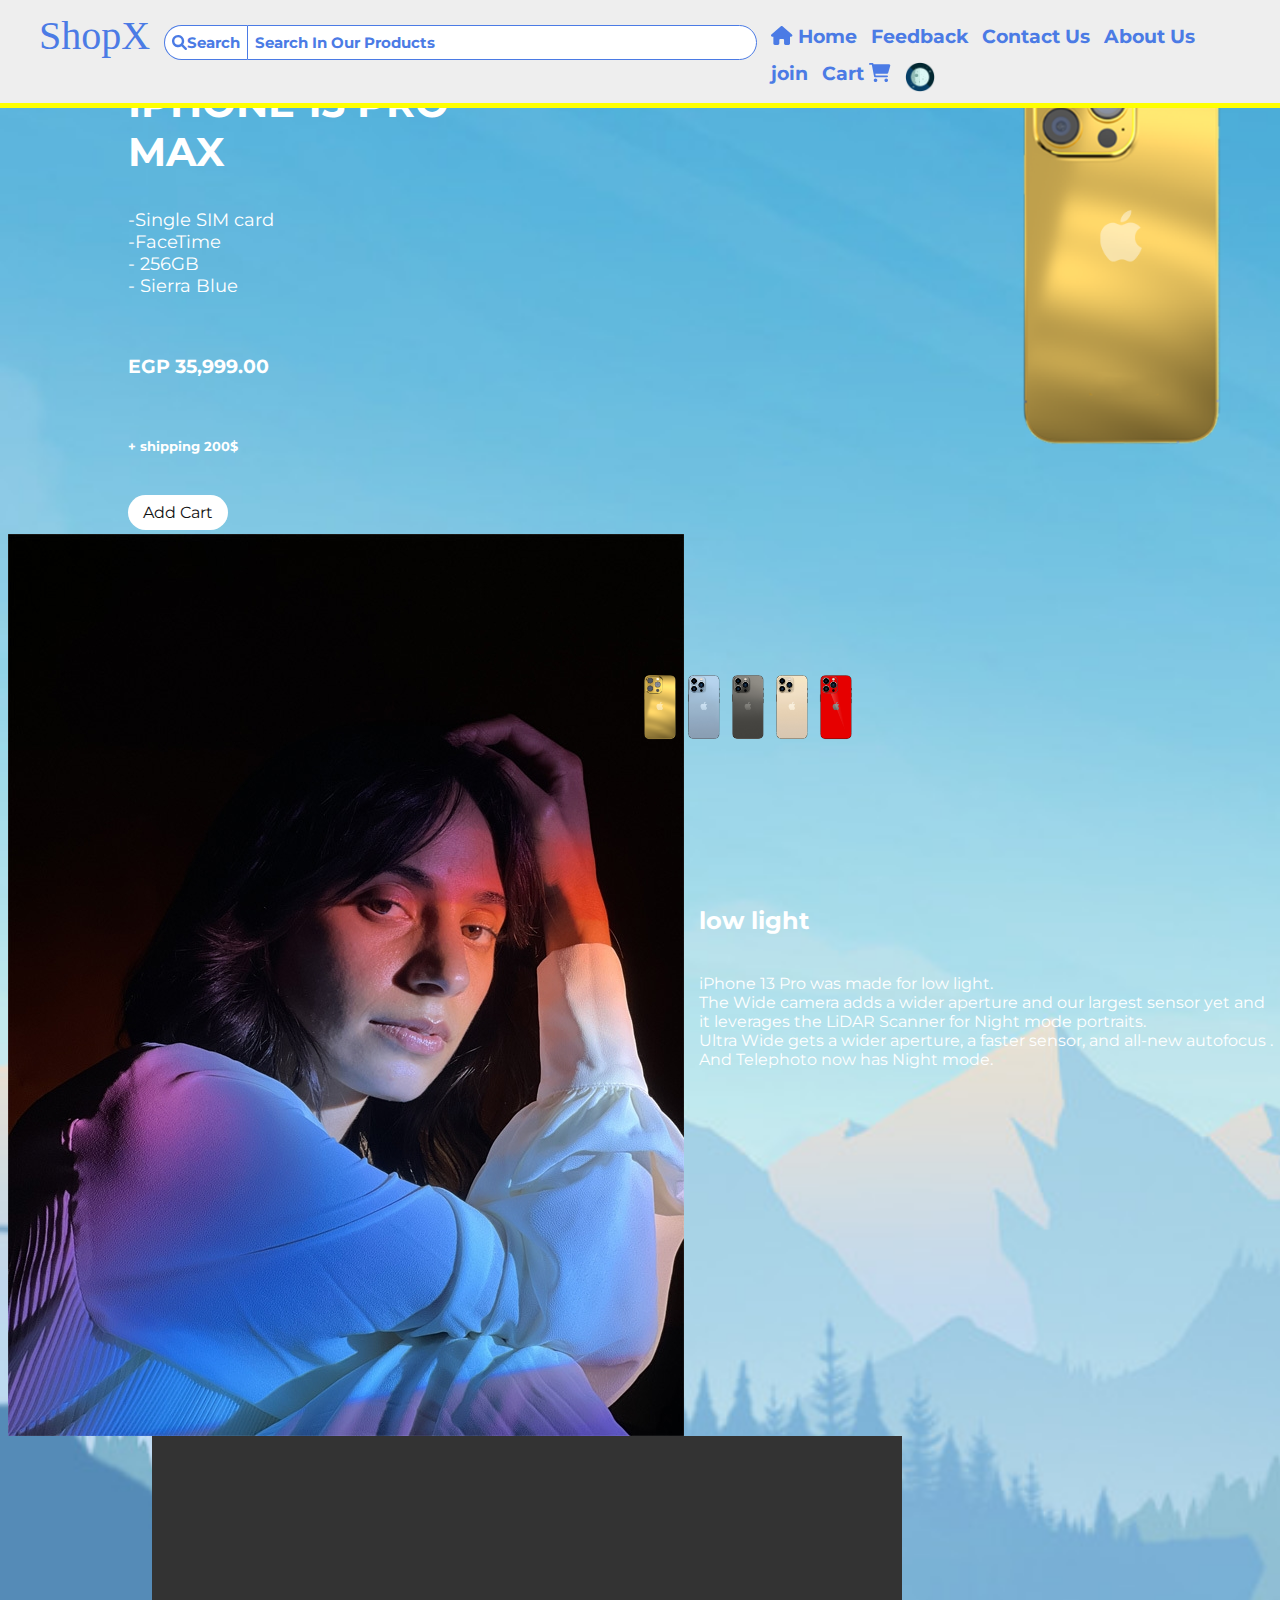
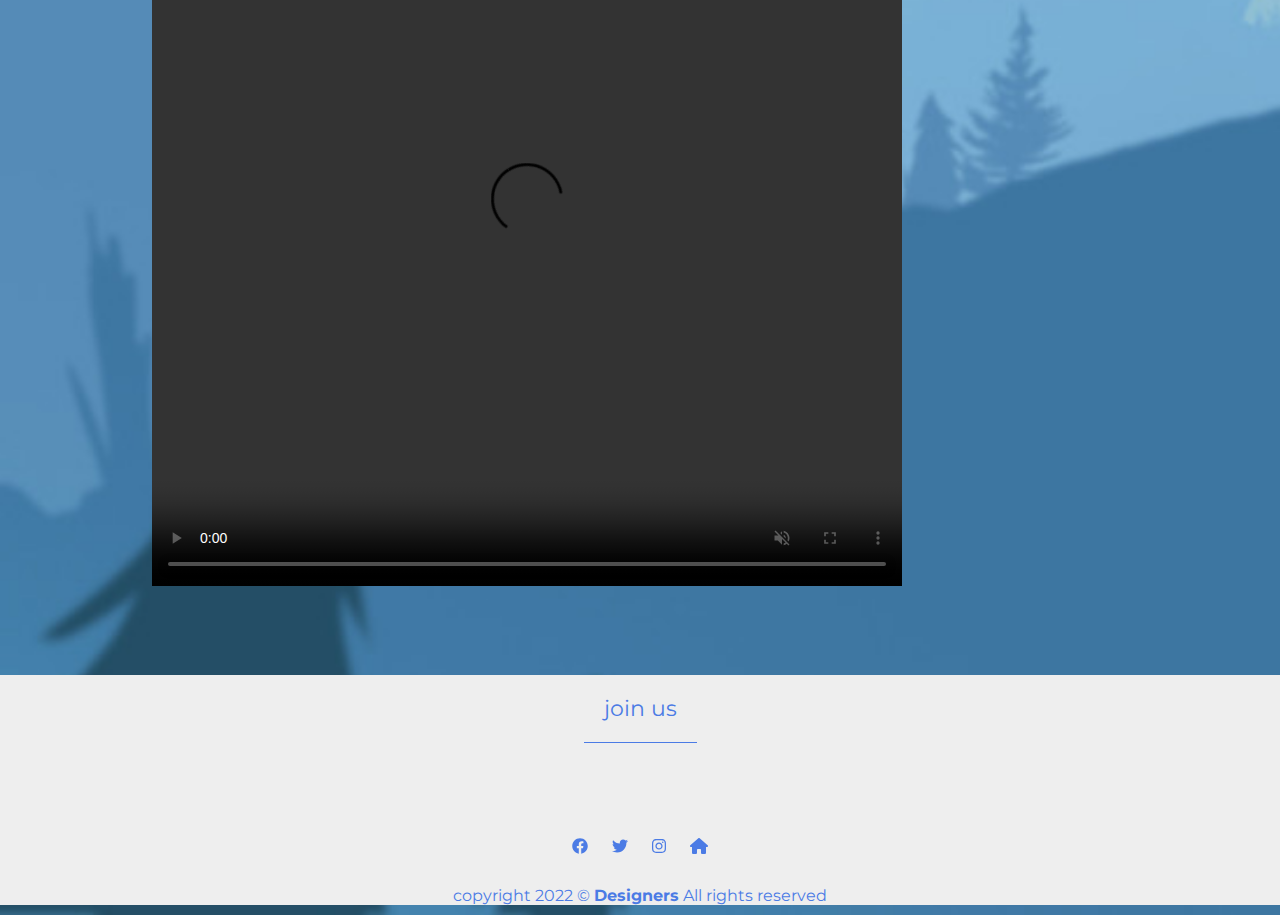
==== 10.product.html @ 402742f2 "Add files via upload" ====
<!DOCTYPE html>
<html lang="en">

<head>
    <meta charset="UTF-8">
    <link rel="stylesheet" href="css/10.product.css">
    <link rel="stylesheet" href="css/1.Main_Theme.css">
    <link rel="stylesheet" href="css/all.css">

</head>

<body>
    <header>
        <div class="container">
            <a href="index.html">
                <div class="brand">
                    <!-- <h1>shopex</h1> -->
                </div>
            </a>
            <nav>
                <ul>
                    <li>
                        <div class="logo">
                            <a href="">
                                <h3>ShopX</h3>
                            </a>
                        </div>
                    </li>
                    <li>
                        <form class="search-box">
                            <input type="search" class="search" placeholder="Search In Our Products" />

                            <button class="search-button">
                                <i class="fa-solid fa-magnifying-glass"></i>Search
                            </button>
                        </form>
                    </li>
                    <li class="home">
                        <a href="index.html"> <i class="fa-solid fa-house"></i> Home </a>
                    </li>
                    <li><a href="5.Feedback.htm" class="log_in">Feedback </a></li>
                    <li><a href="8.contact-us.html" class="C_us"> Contact Us </a></li>
                    <li><a href="3.About Us.html" class="A_us"> About Us </a></li>
                    <li><a class="click">join </a>
                        <div class="list">
                            <a class="log" href="2.Log_Page.html">log In</a>
                            <a class="log" href="4.Registration.html">register</a>
                        </div>
                    </li>
                    <li>
                        <a href="#">Cart <i class="fa-solid fa-cart-shopping"></i> </a>
                    </li>
                    <li>
                        <img src="images/dark theme icon/download-icon-Moon-1320568043578978300_256.ico" id="icon" />
                    </li>
                </ul>
            </nav>

        </div>
    </header>


    <div class="container9">

        <div class="content">
            <div class="text">
                <h2>iphone 13 pro max</h2>
                <p>
                    -Single SIM card<br> -FaceTime <br>- 256GB <br>- Sierra Blue
                </p>
                <br>

                <h3> EGP 35,999.00</h3>
                <br>
                <h5>+ shipping 200$</h5>
                <br>
                <a href="#">Add Cart</a>

            </div>
            <div class="image"><img src="images/0.png"></div>
        </div>
        <div class="icons">
            <img src="images/0.png">
            <img src="images/1.png">
            <img src="images/2.png">
            <img src="images/3.png">
            <img src="images/4.png">
        </div><br>
        <div class="inf">
            <img class="girl" src="images/girl.jpg" alt="">
            <br>
            <div class="dis">
                <p>
                <h2>low light </h2><br>iPhone 13 Pro was made for low light. <br>The Wide camera adds a wider aperture
                and
                our largest sensor yet and<br> it leverages the LiDAR Scanner for Night mode portraits.<br> Ultra Wide
                gets
                a wider aperture, a faster sensor, and all-new autofocus .<br> And Telephoto now has Night mode.</p>
            </div>
        </div>

        <div class="video">
            <video muted controls height="750" width="750">
                <source src="videos/Introducing iPhone 13 Pro _ Apple.mp4" type="video/mp4">
            </video>
        </div>
    </div>
    <div class="footer">
        <div class="container">
            <p>join us</p>
            <div class="social-icons">
                <i class="fa-brands fa-facebook social"></i>
                <i class="fa-brands fa-twitter social"></i>
                <i class="fa-brands fa-instagram social"></i>
                <i class="fa-solid fa-house social"></i>
            </div>
            <p class="copyright">
                copyright 2022 &copy; <span>Designers</span> All rights reserved
            </p>
        </div>
    </div>
    <script src="js/all.min.js"></script>
</body>
<script>
    var icon = document.getElementById("icon");
    icon.onclick = function () {
        document.body.classList.toggle("dark-theme");
        if (document.body.classList.contains("dark-theme")) {
            icon.src = "images/dark theme icon/146199.png";
        } else {
            icon.src =
                "images/dark theme icon/download-icon-Moon-1320568043578978300_256.ico";
        }
    };
    let click = document.querySelector('.click');
    let list = document.querySelector('.list');
    click.addEventListener("click", () => {
        list.classList.toggle('newlist');
    })
</script>

</html>
---- css/10.product.css ----
.container9 ul li {
    display: inline-block;

}

.container9 ul li a {
    text-decoration: none;
    color: #fff;
    margin: 0 10px;
}

.content {
    display: flex;
    justify-content: space-between;
    align-items: center;
    width: 80%;
    margin: auto;




}

.text {
    width: 40%;
    /*to limite the width of the word*/
    margin-top: 45px;

    color: #fff;
}

.text h2 {
    font-size: 40px;
    text-transform: uppercase;

}

.text p {
    font-size: 18px;
    margin: 20px 0;


}

.text a {
    text-decoration: none;
    background: #fff;
    color: #111;
    padding: 8px 15px;
    border-radius: 20px;
    position: absolute;


}

.image {
    width: 30%;

}

.image img {
    width: 250px;
    margin-left: 152px;
}

.icons {
    position: absolute;
    /*لازم اخد اذن من الاب الي هو continer هكتب عنده position relative */
    bottom: 20px;
    left: 50%;
    transform: translate(-50);
    /*to control on x axis */
    /*كنت عايز اوسطنها بس كانت بتروح لاخر الشمال عشان كدا استخدمت transform-translate();*/
    top: 670px;
}

.icons img {
    width: 40px;
    transition: 0.5;
    /*عشان اعمل تاخير 0.5 ثانيه من لحظه الوقوف عليها */


}

.icons img:hover {
    transform: scale(1.2);
    /*نسبه الحركه لقدام */

}

.inf{
    display: flex;
    flex-direction: row;
    align-content: stretch;
    justify-content: space-evenly;
    align-items: center;
    margin-top: 20px;
}


.dis {
    color: #fff;
    
    
}

.video {
    margin-left: 152px;
}
---- css/1.Main_Theme.css ----
@import url("https://fonts.googleapis.com/css2?family=Montserrat:wght@200&display=swap");

body {
  font-family: "Montserrat", sans-serif;
  padding: 0px;
  margin: 0px;
  background-image: var(--wallpaper);
  background-size: cover;
  scroll-behavior: smooth;
  transition: 0.5s;
}

/* colors in light mode */
:root {
  --main_color: #eee;
  --seconder_color: #4b7be5;
  --third_color: #4b7be5;
  --sub_color: white;
  --wallpaper: url(../images/daka-dibuja-6-medio-dia.jpg);
}

/* colors in dark mode*/
.dark-theme {
  --main_color: #4b7be5;
  --seconder_color: orange;
  --third_color: black;
  --sub_color: hsl(221deg 95% 60%);
  --wallpaper: url(../images/daka-dibuja-2-media-noche.jpg);
}

.clr {
  clear: both;
}

.container {
  width: 95%;
  margin: auto;
}
.eye  {
  color: var(--sub_color);
}


/* SHOPX word in the top bar*/
.logo h3 {
  color: var(--seconder_color);
  margin: -13px 0 10px;
  font-weight: 300;
  font-size: 40px;
  font-family: "Lobster", cursive;
}

.search {
  position: relative;
  font-family: "Montserrat", sans-serif;
  font-size: 15px;
  font-weight: bold;
  background-color: var(--sub_color);
  border: 1px solid var(--third_color);
  border-radius: 0 20px 20px 0;
  width: 510px;
  padding: 7px;
  /* transition: 0.3s; ==> in body directly */
}
/* .logcont{
  width: 200px;
  position: relative;
} */
.click{
  /* background:blue; */
  cursor: pointer;
}
.click:hover{
  /* background: red; */
}
.log,.click{
  
  border: none;
  outline: none;
  transition: 0.3s;
  display: flex;
  
}
.list{
  position: absolute;
  transform: scale(0);
  transform-origin: top;

}
.newlist{
transform: scaleY(1);
}

.log{
  background-color: rebeccapurple;
  padding: 20px;
}
.log:hover{
  background: yellowgreen;
  transform: scale(1.1);
}

.search:focus {
  outline: 1px solid var(--seconder_color);
}
/* .search:focus {
  background-color: var(--sub_color);
  outline: 1px solid var(--seconder_color);
} */

.search::-webkit-input-placeholder {
  color: var(--third_color);
}

.search-button {
  font-family: "Montserrat", sans-serif;
  font-weight: bold;
  font-size: 15px;
  background-color: var(--sub_color);
  color: var(--third_color);
  border-bottom: 1px solid var(--third_color);
  border-top: 1px solid var(--third_color);
  border-left: 1px solid var(--third_color);
  border-right: 0;
  border-radius: 20px 0 0 20px;
  position: relative;
  float: left;
  padding: 7px;
  /* transition: 0.3s;  ==> in body directly */
  cursor: pointer;
}

.search-button i {
  color: var(--seconder_color);
}

.search-button:hover {
  background: var(--seconder_color);
  color: var(--main_color);
}

.search-button:hover i {
  color: var(--main_color);
}

ul {
  margin: 0%;
  padding: 0%;
  list-style: none;
}

.te {
  font-size: 40px;
}

header {
  background: var(--main_color);
  color: white;
  padding-top: 8px;
  min-height: 64px;
  border-bottom: yellow 5px solid;
  position: fixed;
  top: 0;
  right: 0;
  width: 100%;

  z-index: 1000;
}
.about-text p{
  color: var(--sub_color);
}
header a {
  font-weight: bold;
  color: var(--seconder_color);
  text-decoration: none;
  font-size: 19px;
}

header li {
  float: left;
  /* padding: 0 11px; */
  margin: 7px;
}

header .brand {
  float: left;
}

header .brand h1 {
  margin: 0;
  color: var(--seconder_color);
}

header nav {
  float: left;
  margin-top: 10px;
}

/* header .home a {
  color: var(--seconder_color);
  font-weight: bold; ==> in (header a) directly
} */

header a:hover {
  color: orange;
  font-weight: bold;
}
.footer {

  background: var(--main_color);

  color: var(--seconder_color);
  text-align: center;
}

/* footer::before {
  content: "";
  position: absolute;
  left: 0;
  top: 0;
  width: 100%;
  height: 100%;
  background-color: rgb(0 0 0 / 70%);
} */

.footer .container {
  position: relative;
}

.footer p:not(.copyright) {
  padding: 20px;
  border-bottom: 1px solid var(--seconder_color);
  font-size: 22px;
  width: fit-content;
  margin: 85px auto;
}

.footer .social-icons .social {
  padding: 10px 10px;
}

.footer .copyright {
  margin-top: 20px;
  margin-bottom: 10px;
}

.footer .copyright span {
  font-weight: bold;
  color: var(--seconder_color);
}

#icon {
  margin: 0;
  width: 30px;
  cursor: pointer;
}
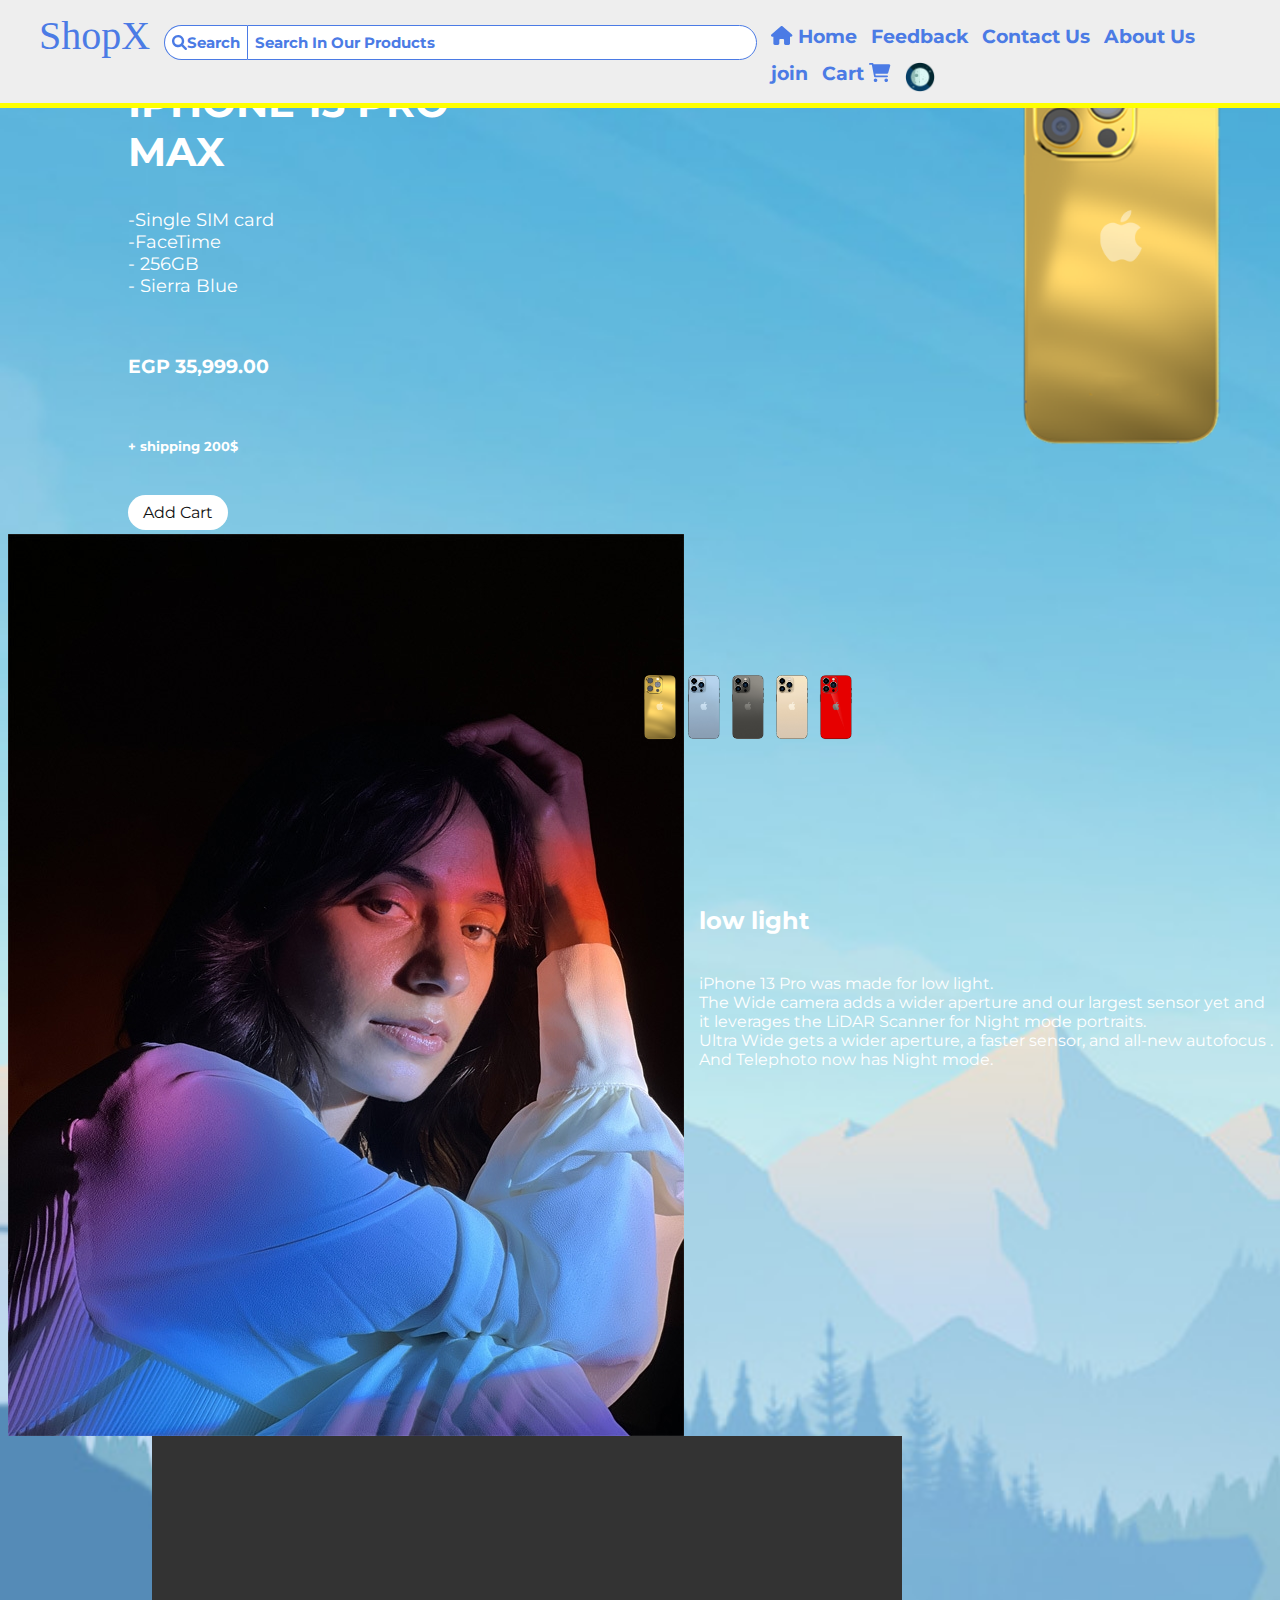
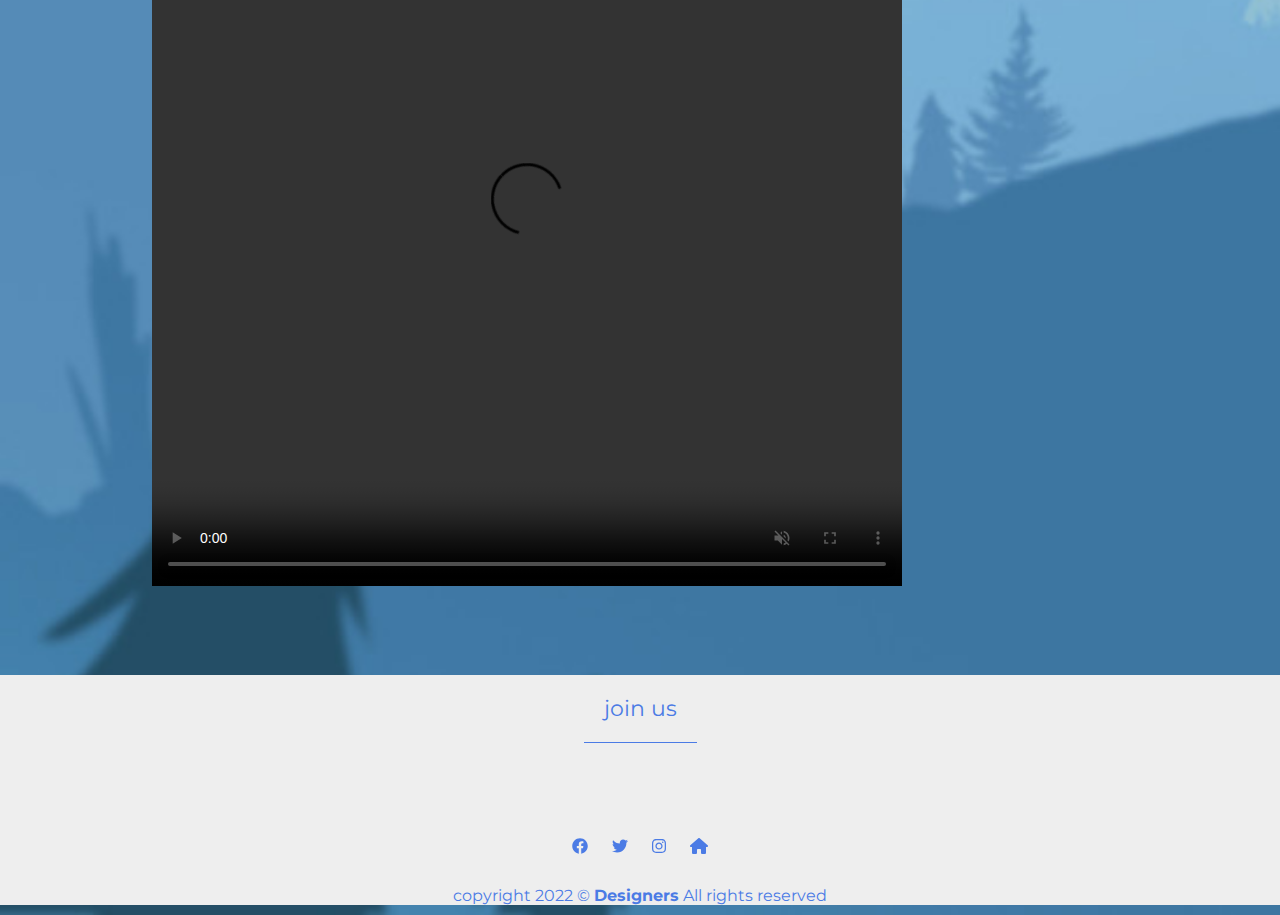
==== commit 45c6ffea: "Add files via upload" ====
--- a/10.product.html
+++ b/10.product.html
@@ -38,7 +38,7 @@
                     <li class="home">
                         <a href="index.html"> <i class="fa-solid fa-house"></i> Home </a>
                     </li>
-                    <li><a href="5.Feedback.htm" class="log_in">Feedback </a></li>
+                    <li><a href="5.Feedback.html" class="log_in">Feedback </a></li>
                     <li><a href="8.contact-us.html" class="C_us"> Contact Us </a></li>
                     <li><a href="3.About Us.html" class="A_us"> About Us </a></li>
                     <li><a class="click">join </a>
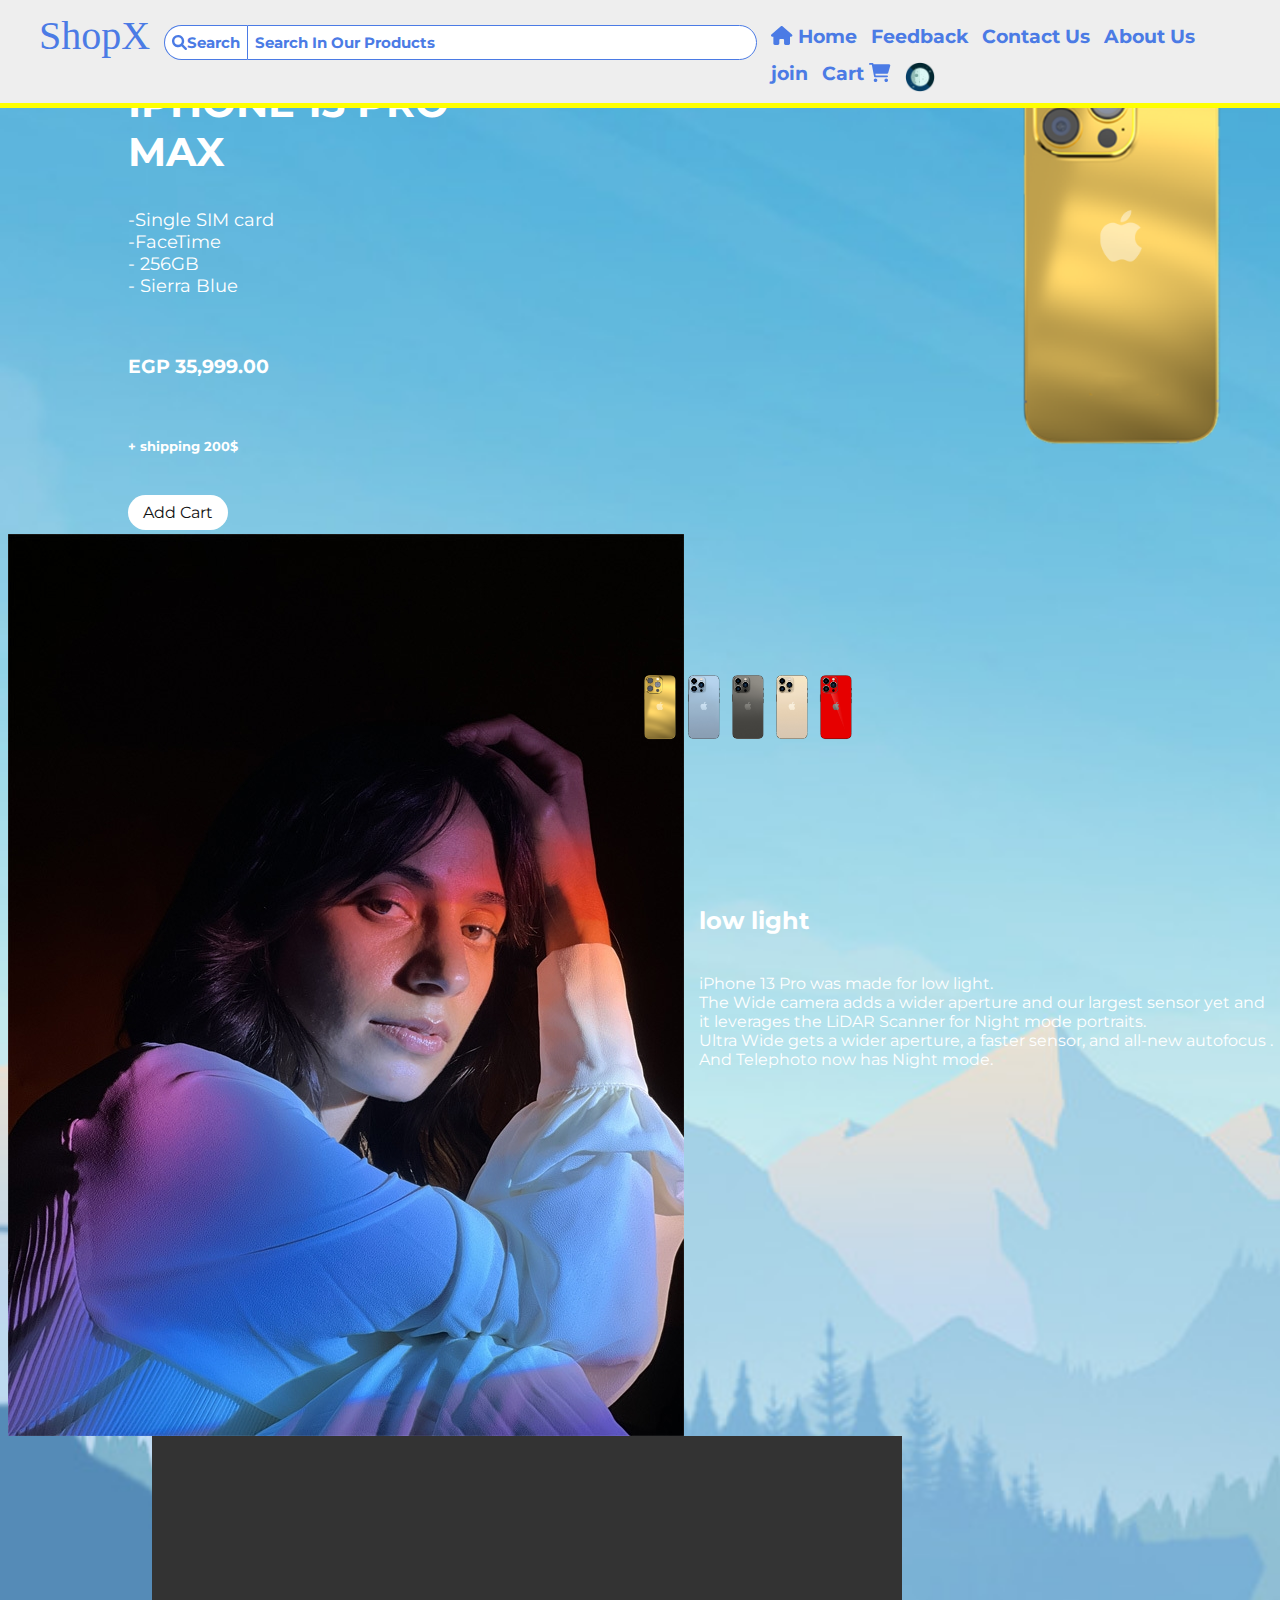
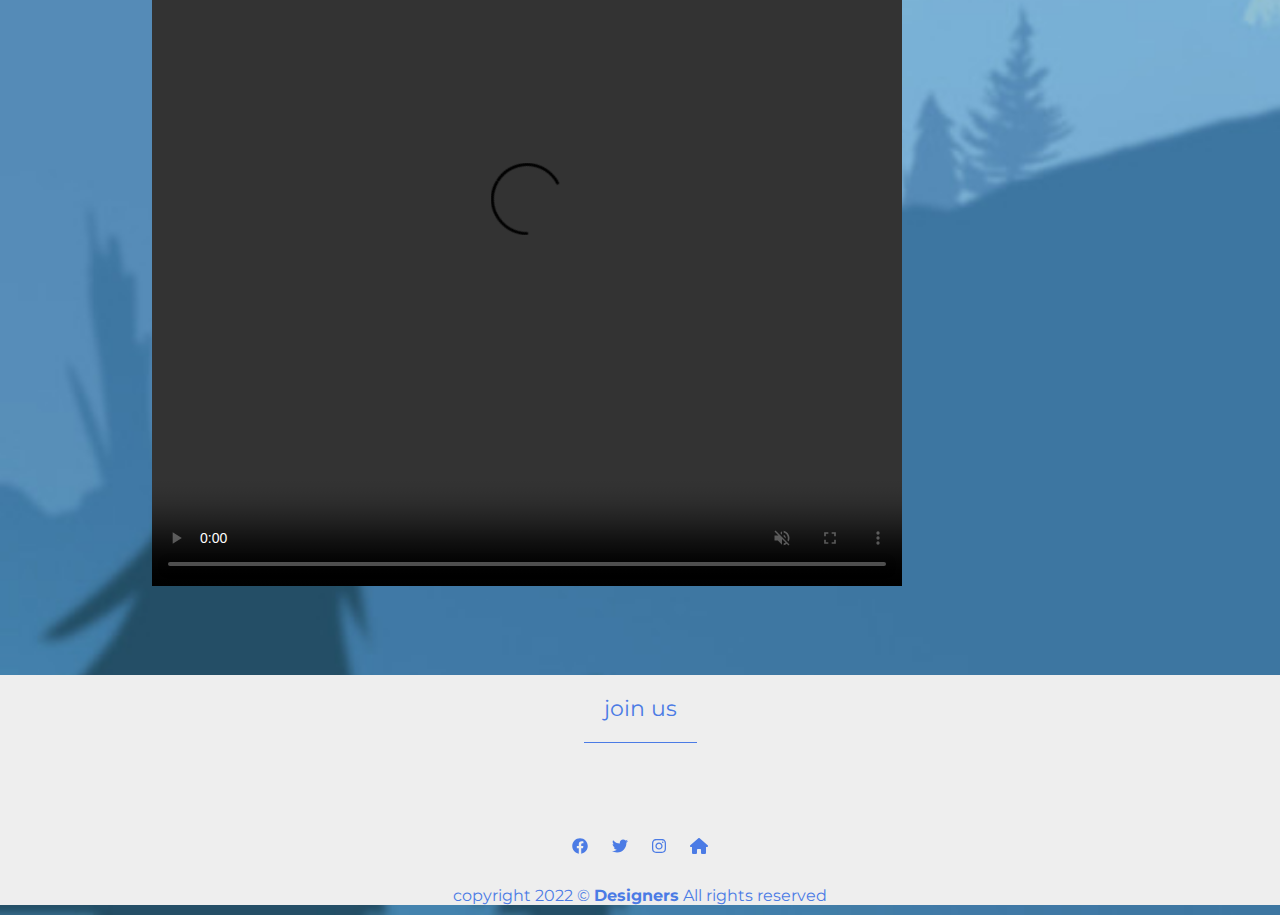
==== commit f8db9b2f: "Add files via upload" ====
--- a/10.product.html
+++ b/10.product.html
@@ -38,7 +38,7 @@
                     <li class="home">
                         <a href="index.html"> <i class="fa-solid fa-house"></i> Home </a>
                     </li>
-                    <li><a href="5.Feedback.html" class="log_in">Feedback </a></li>
+                    <li><a href="5.Feedback.htm" class="log_in">Feedback </a></li>
                     <li><a href="8.contact-us.html" class="C_us"> Contact Us </a></li>
                     <li><a href="3.About Us.html" class="A_us"> About Us </a></li>
                     <li><a class="click">join </a>
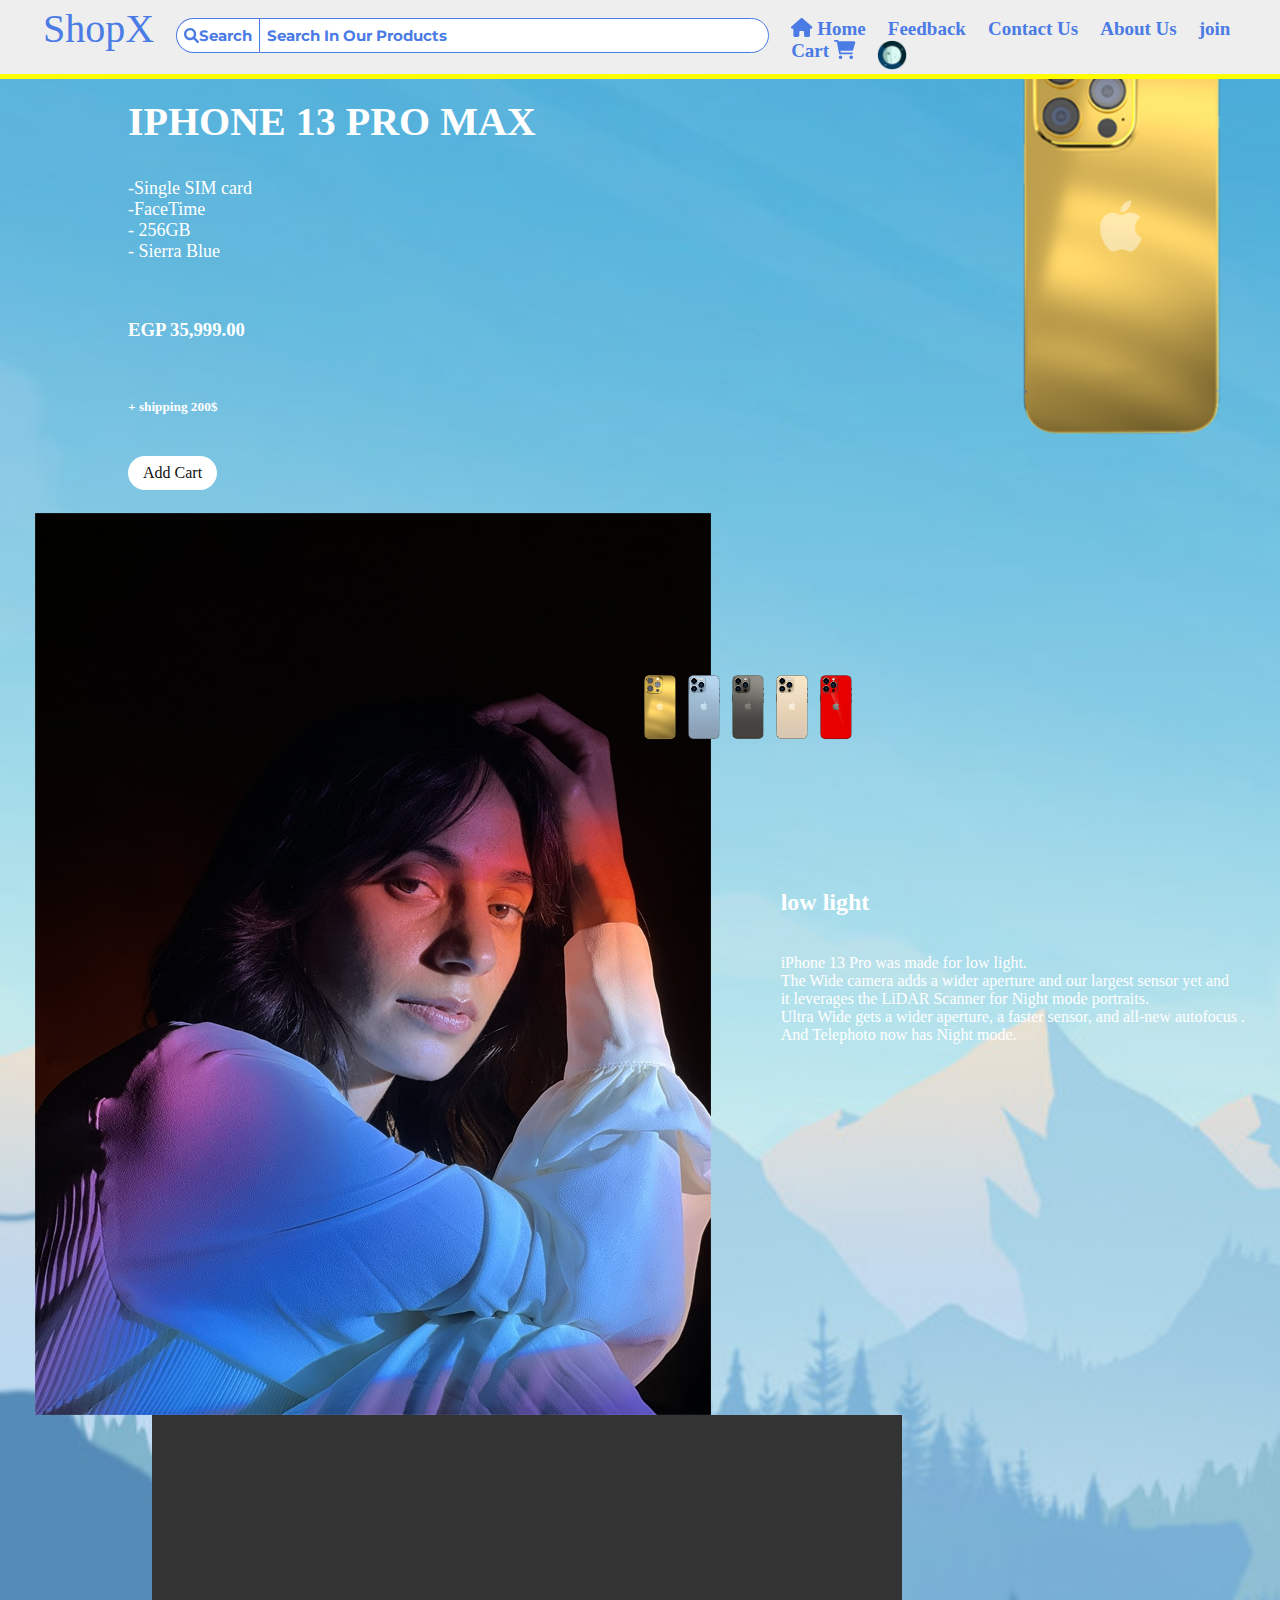
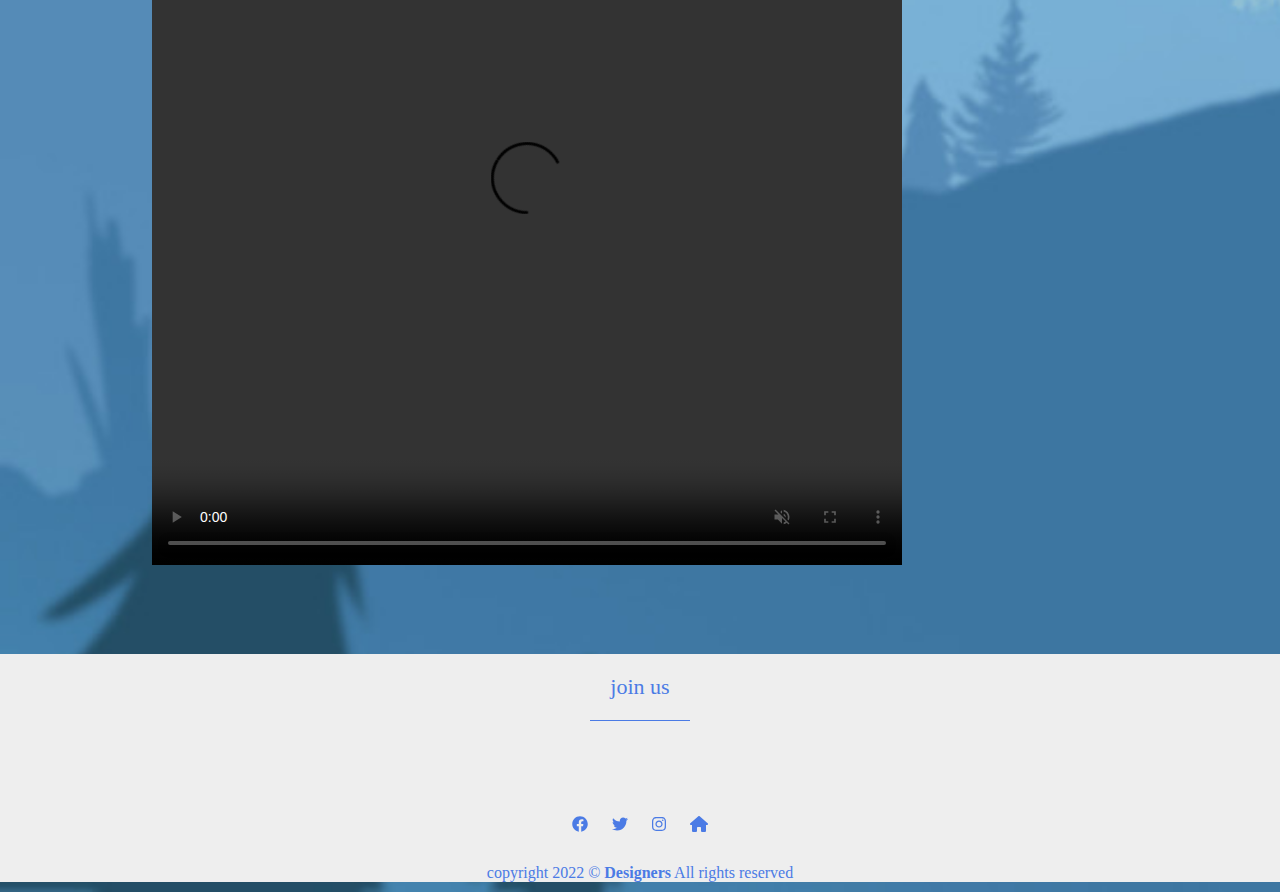
==== commit d784c029: "Add files via upload" ====
--- a/10.product.html
+++ b/10.product.html
@@ -48,7 +48,7 @@
                         </div>
                     </li>
                     <li>
-                        <a href="#">Cart <i class="fa-solid fa-cart-shopping"></i> </a>
+                        <a href="13.Cart.html">Cart <i class="fa-solid fa-cart-shopping"></i> </a>
                     </li>
                     <li>
                         <img src="images/dark theme icon/download-icon-Moon-1320568043578978300_256.ico" id="icon" />
--- a/css/1.Main_Theme.css
+++ b/css/1.Main_Theme.css
@@ -1,7 +1,7 @@
 @import url("https://fonts.googleapis.com/css2?family=Montserrat:wght@200&display=swap");
 
 body {
-  font-family: "Montserrat", sans-serif;
+  
   padding: 0px;
   margin: 0px;
   background-image: var(--wallpaper);
@@ -36,10 +36,9 @@
   width: 95%;
   margin: auto;
 }
-.eye  {
+.eye {
   color: var(--sub_color);
 }
-
 
 /* SHOPX word in the top bar*/
 .logo h3 {
@@ -66,36 +65,35 @@
   width: 200px;
   position: relative;
 } */
-.click{
+.click {
   /* background:blue; */
   cursor: pointer;
 }
-.click:hover{
-  /* background: red; */
-}
-.log,.click{
-  
+
+/* .click:hover{
+  background: red;
+} */
+
+.log,
+.click {
   border: none;
   outline: none;
   transition: 0.3s;
   display: flex;
-  
-}
-.list{
+}
+.list {
   position: absolute;
-  transform: scale(0);
+  transform: scaleY(0);
   transform-origin: top;
-
-}
-.newlist{
-transform: scaleY(1);
-}
-
-.log{
+}
+.newlist {
+  transform: scaleY(1);
+}
+.log {
   background-color: rebeccapurple;
   padding: 20px;
 }
-.log:hover{
+.log:hover {
   background: yellowgreen;
   transform: scale(1.1);
 }
@@ -166,7 +164,7 @@
 
   z-index: 1000;
 }
-.about-text p{
+.about-text p {
   color: var(--sub_color);
 }
 header a {
@@ -178,8 +176,7 @@
 
 header li {
   float: left;
-  /* padding: 0 11px; */
-  margin: 7px;
+  padding: 0 11px;
 }
 
 header .brand {
@@ -205,8 +202,138 @@
   color: orange;
   font-weight: bold;
 }
+
+/* Cart */
+
+.cart {
+  font-weight: 100;
+  position: fixed;
+  right: -100%;
+  /* right: 0; */
+  width: 20%;
+  min-height: 45%;
+  padding: 20px;
+  background: skyblue;
+  box-shadow: -2px 0 4px gray;
+  transition: 0.3s;
+}
+
+.cart.active {
+  right: 0;
+}
+.cart-title {
+  text-align: center;
+  font-weight: 900;
+  margin: 15px;
+}
+
+.cart-box {
+  display: grid;
+  grid-template-columns: 32% 50% 18%;
+  align-items: center;
+  gap: 20px;
+  margin-top: 1rem;
+}
+
+.cart-img {
+  width: 100px;
+  height: 100px;
+  object-fit: contain;
+  padding: 10px;
+}
+
+.detail-box {
+  display: grid;
+  row-gap: 0.5rem;
+}
+
+.cart-product-title {
+  font-size: 1.3rem;
+  text-transform: uppercase;
+}
+
+/* .cart-price {
+  font-weight: 600;
+} */
+
+.cart-quantity {
+  border: 1px solid red;
+  outline-color: blue;
+  width: 2.4rem;
+  text-align: center;
+  font-size: 1rem;
+}
+
+.cart-trash {
+  border: none;
+  outline: none;
+  background: none;
+  font-size: 24px;
+  cursor: pointer;
+}
+
+.total {
+  display: flex;
+  justify-content: flex-end;
+  margin-top: 60px;
+  border-top: 1px solid red;
+}
+
+.total-title {
+  font-size: 1rem;
+  font-weight: 600;
+}
+
+.total-price {
+  margin-left: 0.5rem;
+}
+
+.buy-btn {
+  display: flex;
+  padding: 12px 22px;
+  margin: 1.5rem auto 0 auto;
+  border: none;
+  background-color: red;
+  color: #eee;
+  font-size: 1rem;
+  font-weight: 600;
+  cursor: pointer;
+  transition: 0.2s;
+}
+
+.buy-btn:hover {
+  background-color: black;
+}
+.cart-page {
+  display: flex;
+  padding: 12px 22px;
+  margin: 1.5rem auto 0 auto;
+  border: none;
+  background-color: red;
+  color: #eee;
+  font-size: 1rem;
+  font-weight: 600;
+  cursor: pointer;
+  transition: 0.2s;
+}
+
+.cart-page:hover {
+  background-color: black;
+}
+
+#close-cart {
+  position: absolute;
+  background-color: transparent;
+  border: 0;
+  font-size: 10px;
+  top: 0.5rem;
+  right: 0.8rem;
+  font-size: 1.7rem;
+  color: red;
+  cursor: pointer;
+}
+
 .footer {
-
   background: var(--main_color);
 
   color: var(--seconder_color);
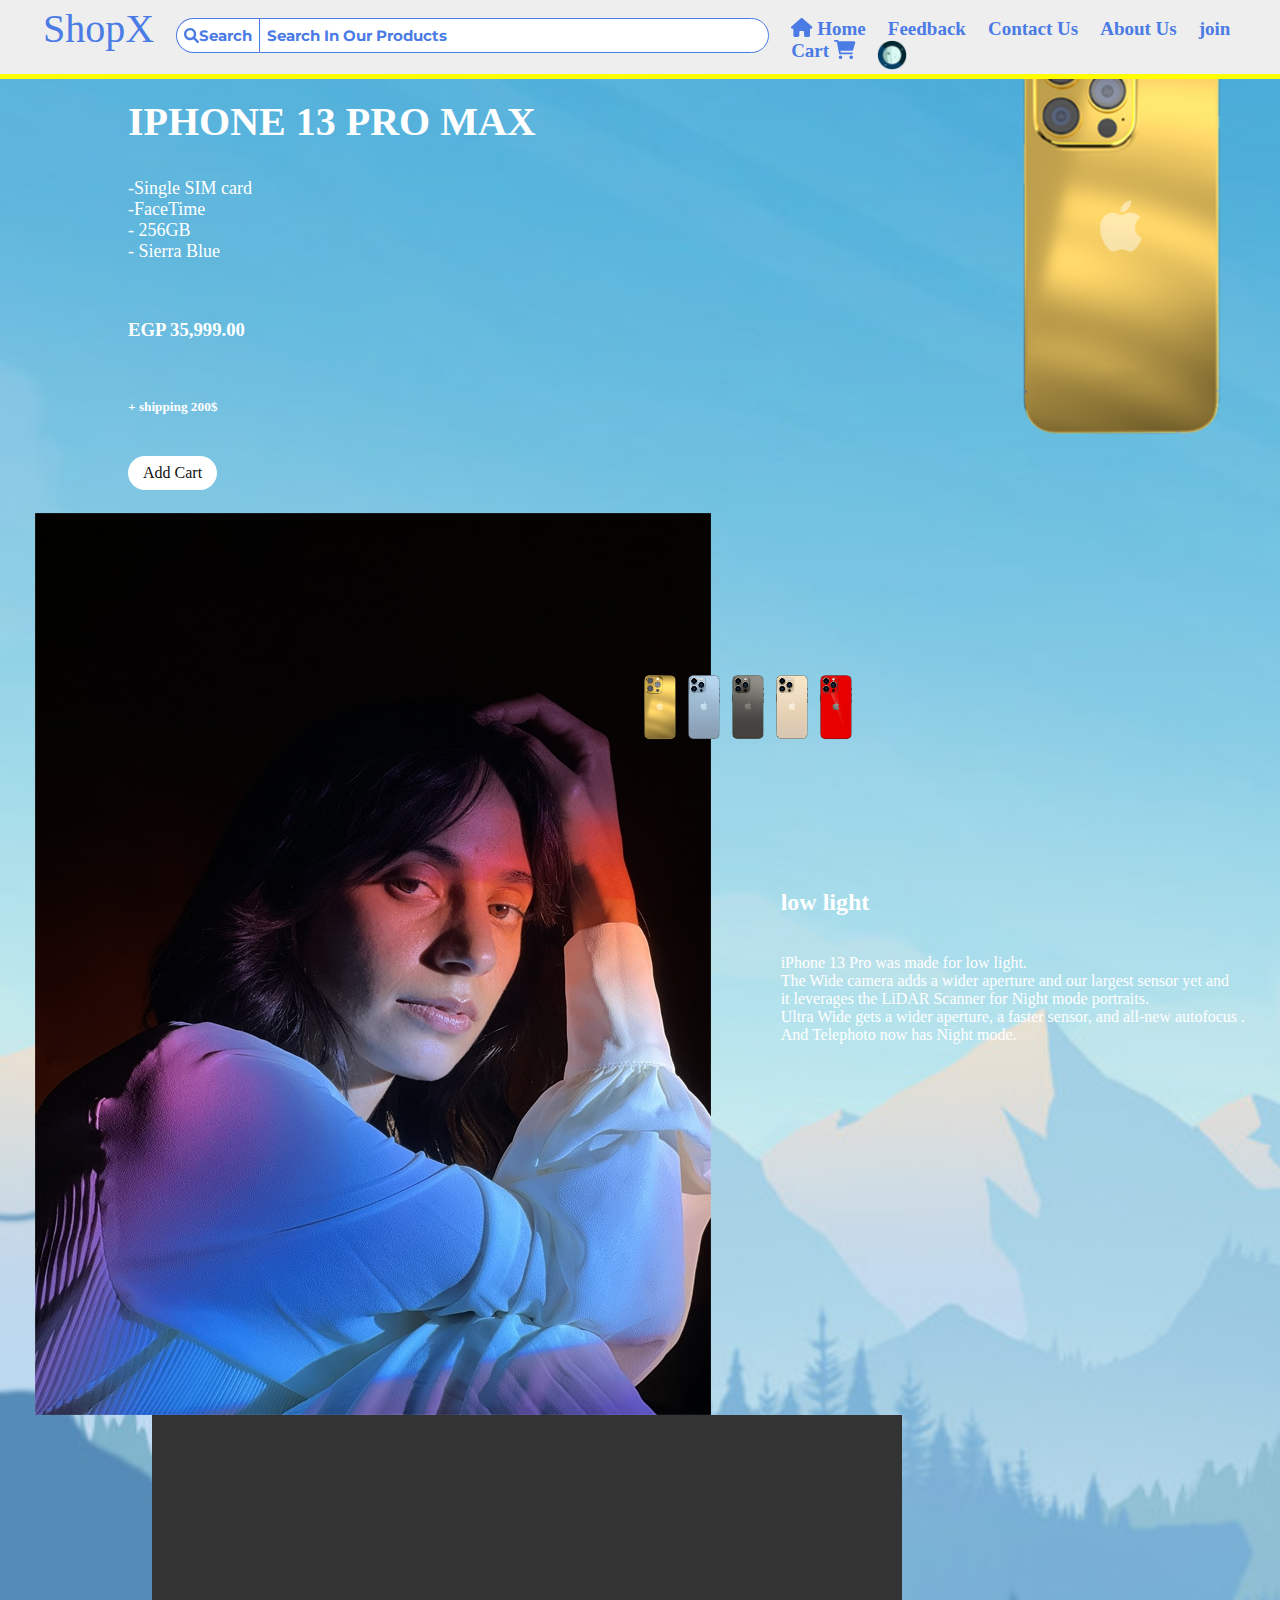
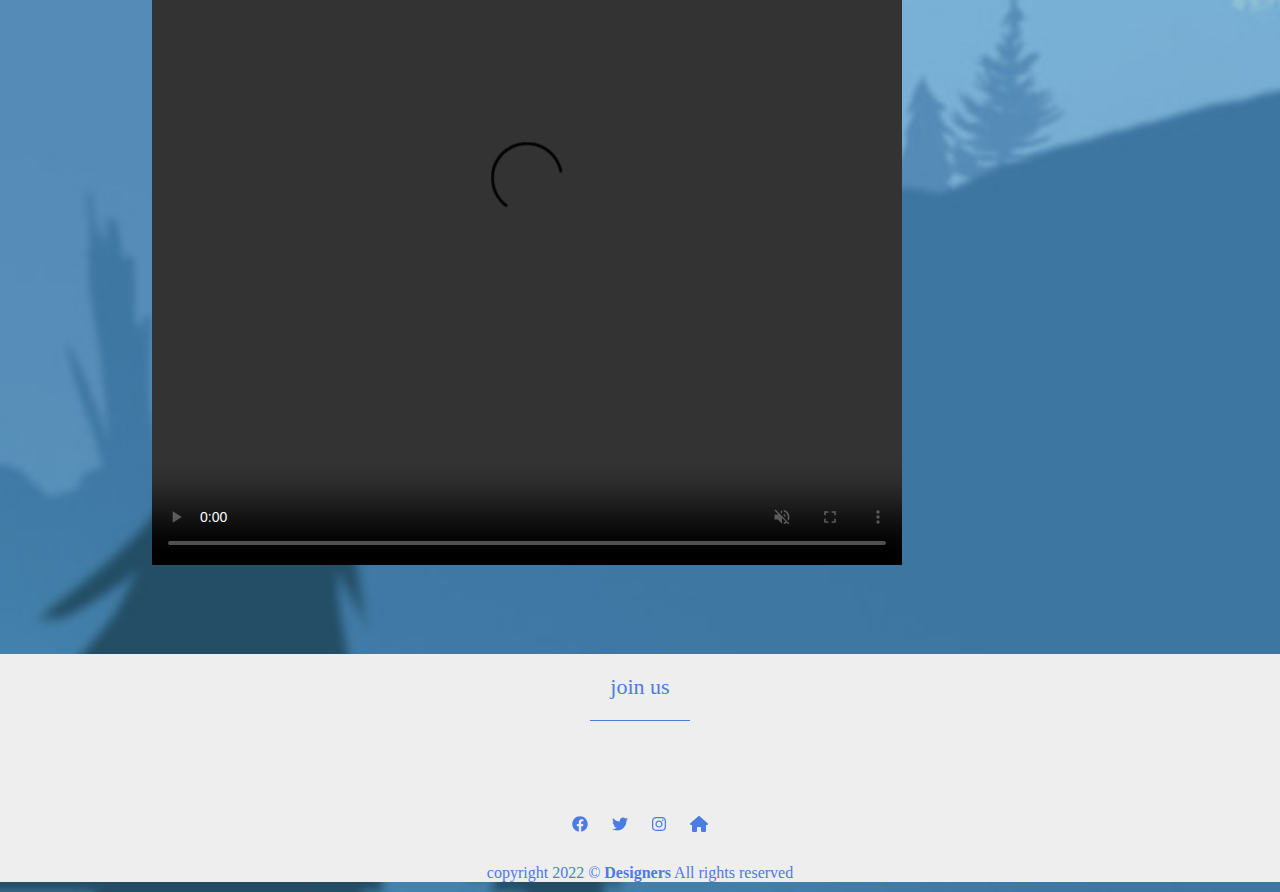
==== commit 528e3689: "Add files via upload" ====
--- a/10.product.html
+++ b/10.product.html
@@ -38,7 +38,7 @@
                     <li class="home">
                         <a href="index.html"> <i class="fa-solid fa-house"></i> Home </a>
                     </li>
-                    <li><a href="5.Feedback.htm" class="log_in">Feedback </a></li>
+                    <li><a href="5.Feedback.html" class="log_in">Feedback </a></li>
                     <li><a href="8.contact-us.html" class="C_us"> Contact Us </a></li>
                     <li><a href="3.About Us.html" class="A_us"> About Us </a></li>
                     <li><a class="click">join </a>
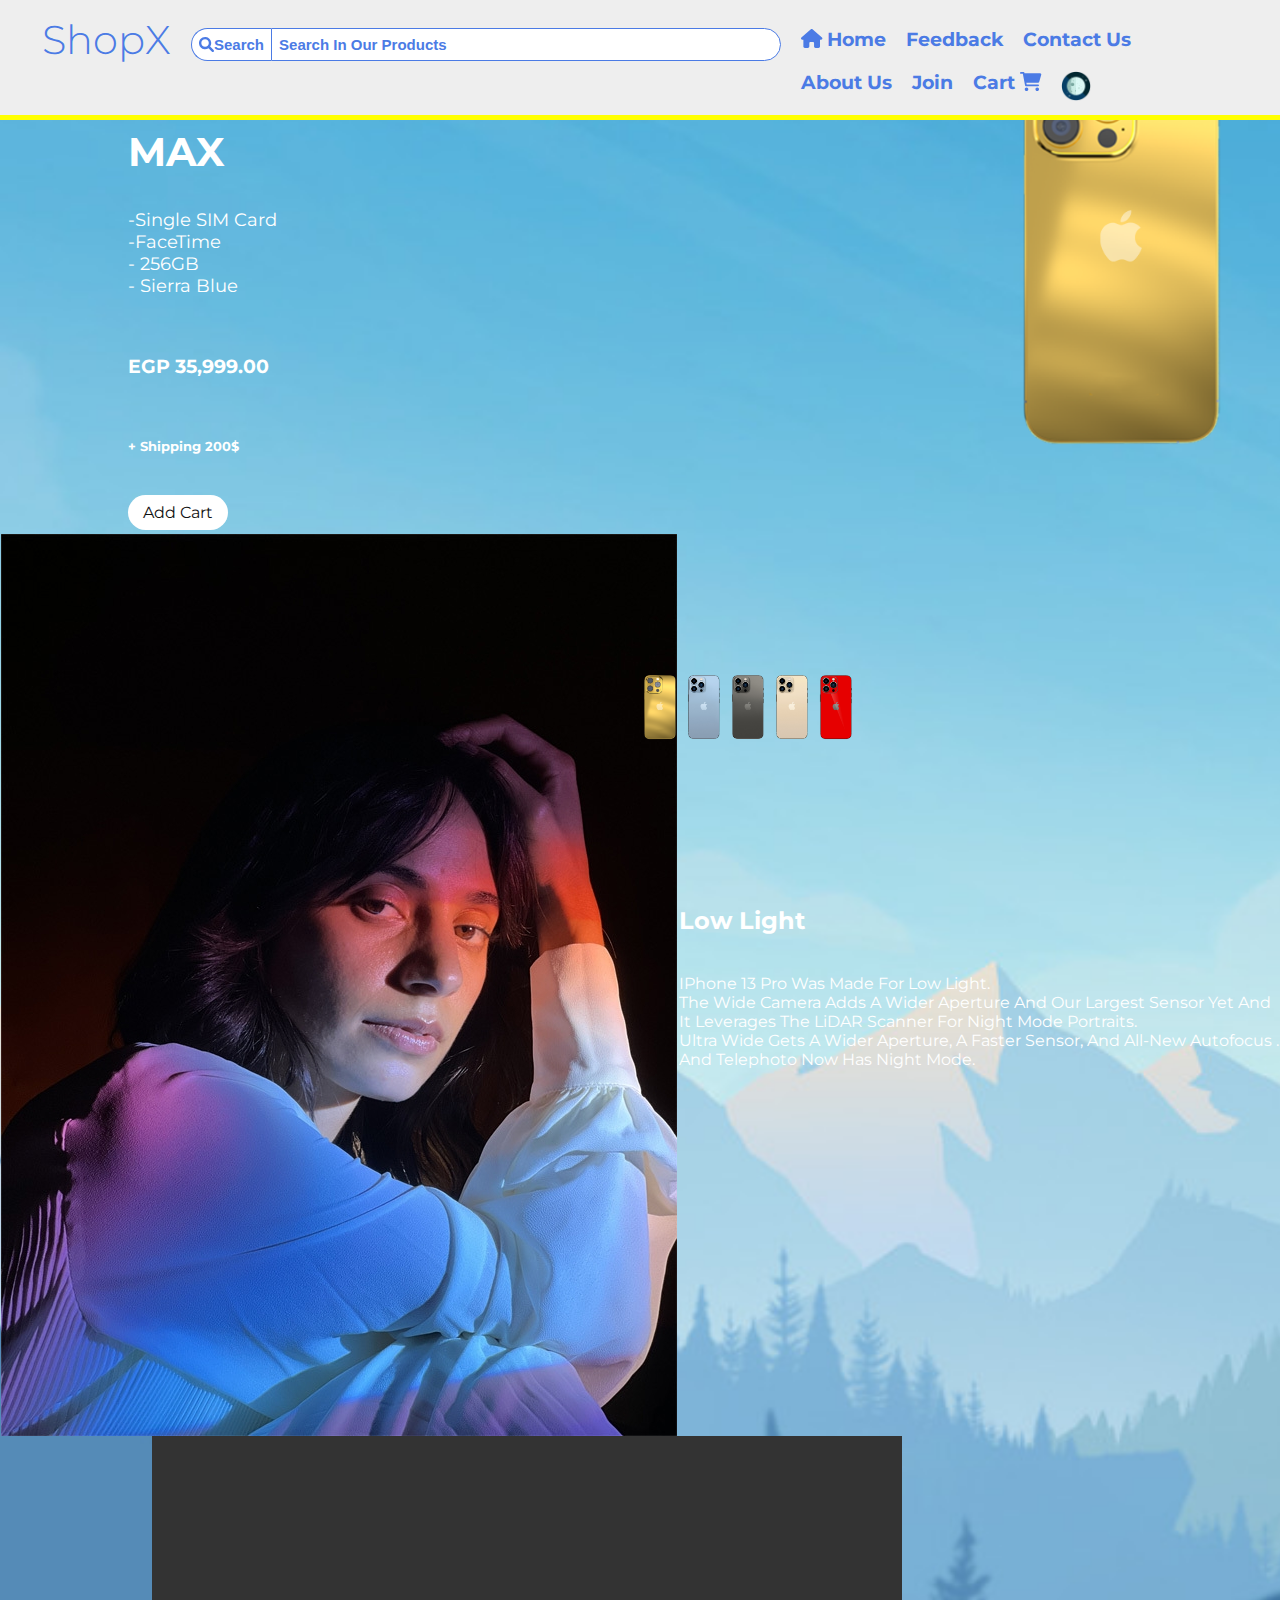
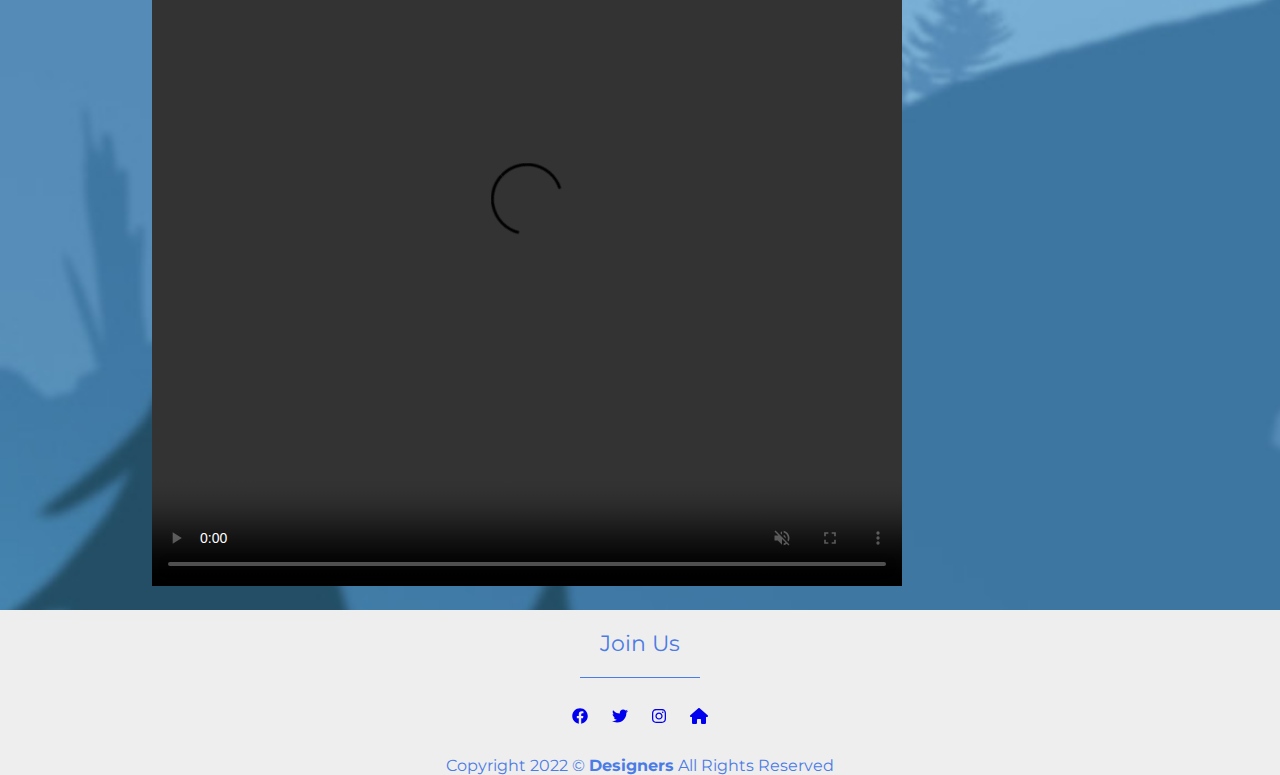
==== commit ca652a1b: "Add files via upload" ====
--- a/10.product.html
+++ b/10.product.html
@@ -3,6 +3,7 @@
 
 <head>
     <meta charset="UTF-8">
+    <link rel="shortcut icon" href="images/favicon.ico" type="image/x-icon" />
     <link rel="stylesheet" href="css/10.product.css">
     <link rel="stylesheet" href="css/1.Main_Theme.css">
     <link rel="stylesheet" href="css/all.css">
@@ -12,16 +13,12 @@
 <body>
     <header>
         <div class="container">
-            <a href="index.html">
-                <div class="brand">
-                    <!-- <h1>shopex</h1> -->
-                </div>
-            </a>
+            
             <nav>
                 <ul>
                     <li>
                         <div class="logo">
-                            <a href="">
+                            <a href="index.html">
                                 <h3>ShopX</h3>
                             </a>
                         </div>
@@ -109,10 +106,10 @@
         <div class="container">
             <p>join us</p>
             <div class="social-icons">
-                <i class="fa-brands fa-facebook social"></i>
-                <i class="fa-brands fa-twitter social"></i>
-                <i class="fa-brands fa-instagram social"></i>
-                <i class="fa-solid fa-house social"></i>
+                <a href="https://www.facebook.com/"><i class="fa-brands fa-facebook social"></i></a>
+                <a href="https://twitter.com/home"><i class="fa-brands fa-twitter social"></i></a>
+                <a href="https://www.instagram.com/"><i class="fa-brands fa-instagram social"></i></a>
+                <a href="index.html"><i class="fa-solid fa-house social"></i></a>
             </div>
             <p class="copyright">
                 copyright 2022 &copy; <span>Designers</span> All rights reserved
--- a/css/1.Main_Theme.css
+++ b/css/1.Main_Theme.css
@@ -1,15 +1,19 @@
 @import url("https://fonts.googleapis.com/css2?family=Montserrat:wght@200&display=swap");
 
 body {
-  
+  font-family: var(--main-font);
   padding: 0px;
   margin: 0px;
   background-image: var(--wallpaper);
   background-size: cover;
   scroll-behavior: smooth;
   transition: 0.5s;
-}
-
+  text-transform: capitalize;
+  box-sizing: border-box;
+}
+.container2{
+  background-color: var(--seconder_color);
+}
 /* colors in light mode */
 :root {
   --main_color: #eee;
@@ -17,6 +21,8 @@
   --third_color: #4b7be5;
   --sub_color: white;
   --wallpaper: url(../images/daka-dibuja-6-medio-dia.jpg);
+  --main-font:'Montserrat', sans-serif;
+  --hover-color:orange;
 }
 
 /* colors in dark mode*/
@@ -26,6 +32,8 @@
   --third_color: black;
   --sub_color: hsl(221deg 95% 60%);
   --wallpaper: url(../images/daka-dibuja-2-media-noche.jpg);
+  --main-font: "Lobster", cursive;
+  --hover-color:black;
 }
 
 .clr {
@@ -46,12 +54,12 @@
   margin: -13px 0 10px;
   font-weight: 300;
   font-size: 40px;
-  font-family: "Lobster", cursive;
+  
 }
 
 .search {
   position: relative;
-  font-family: "Montserrat", sans-serif;
+  
   font-size: 15px;
   font-weight: bold;
   background-color: var(--sub_color);
@@ -111,7 +119,6 @@
 }
 
 .search-button {
-  font-family: "Montserrat", sans-serif;
   font-weight: bold;
   font-size: 15px;
   background-color: var(--sub_color);
@@ -176,7 +183,7 @@
 
 header li {
   float: left;
-  padding: 0 11px;
+  margin: 10px;
 }
 
 header .brand {
@@ -199,7 +206,7 @@
 } */
 
 header a:hover {
-  color: orange;
+  color: var(--hover-color);
   font-weight: bold;
 }
 
@@ -338,6 +345,8 @@
 
   color: var(--seconder_color);
   text-align: center;
+  margin-bottom: -10px;
+  
 }
 
 /* footer::before {
@@ -350,26 +359,33 @@
   background-color: rgb(0 0 0 / 70%);
 } */
 
-.footer .container {
-  position: relative;
-}
+
 
 .footer p:not(.copyright) {
   padding: 20px;
   border-bottom: 1px solid var(--seconder_color);
   font-size: 22px;
   width: fit-content;
-  margin: 85px auto;
+  margin: 20px  auto;
 }
 
 .footer .social-icons .social {
   padding: 10px 10px;
+  
+}
+
+.footer a:hover{
+  color: red;
+  font-weight: bold;
 }
 
 .footer .copyright {
   margin-top: 20px;
   margin-bottom: 10px;
 }
+.footer .container .social-icons a:hover{
+  color: var(--hover-color);
+}
 
 .footer .copyright span {
   font-weight: bold;
@@ -381,3 +397,18 @@
   width: 30px;
   cursor: pointer;
 }
+.accep{
+  color: var(--sub_color);
+}
+.accep a{
+  color: yellow;
+  font-weight: bold;
+}
+.accep .lin{
+    
+    background: var(--seconder_color);
+}
+.accep .lin:hover{
+  border: 1px solid red;
+  background: transparent;
+}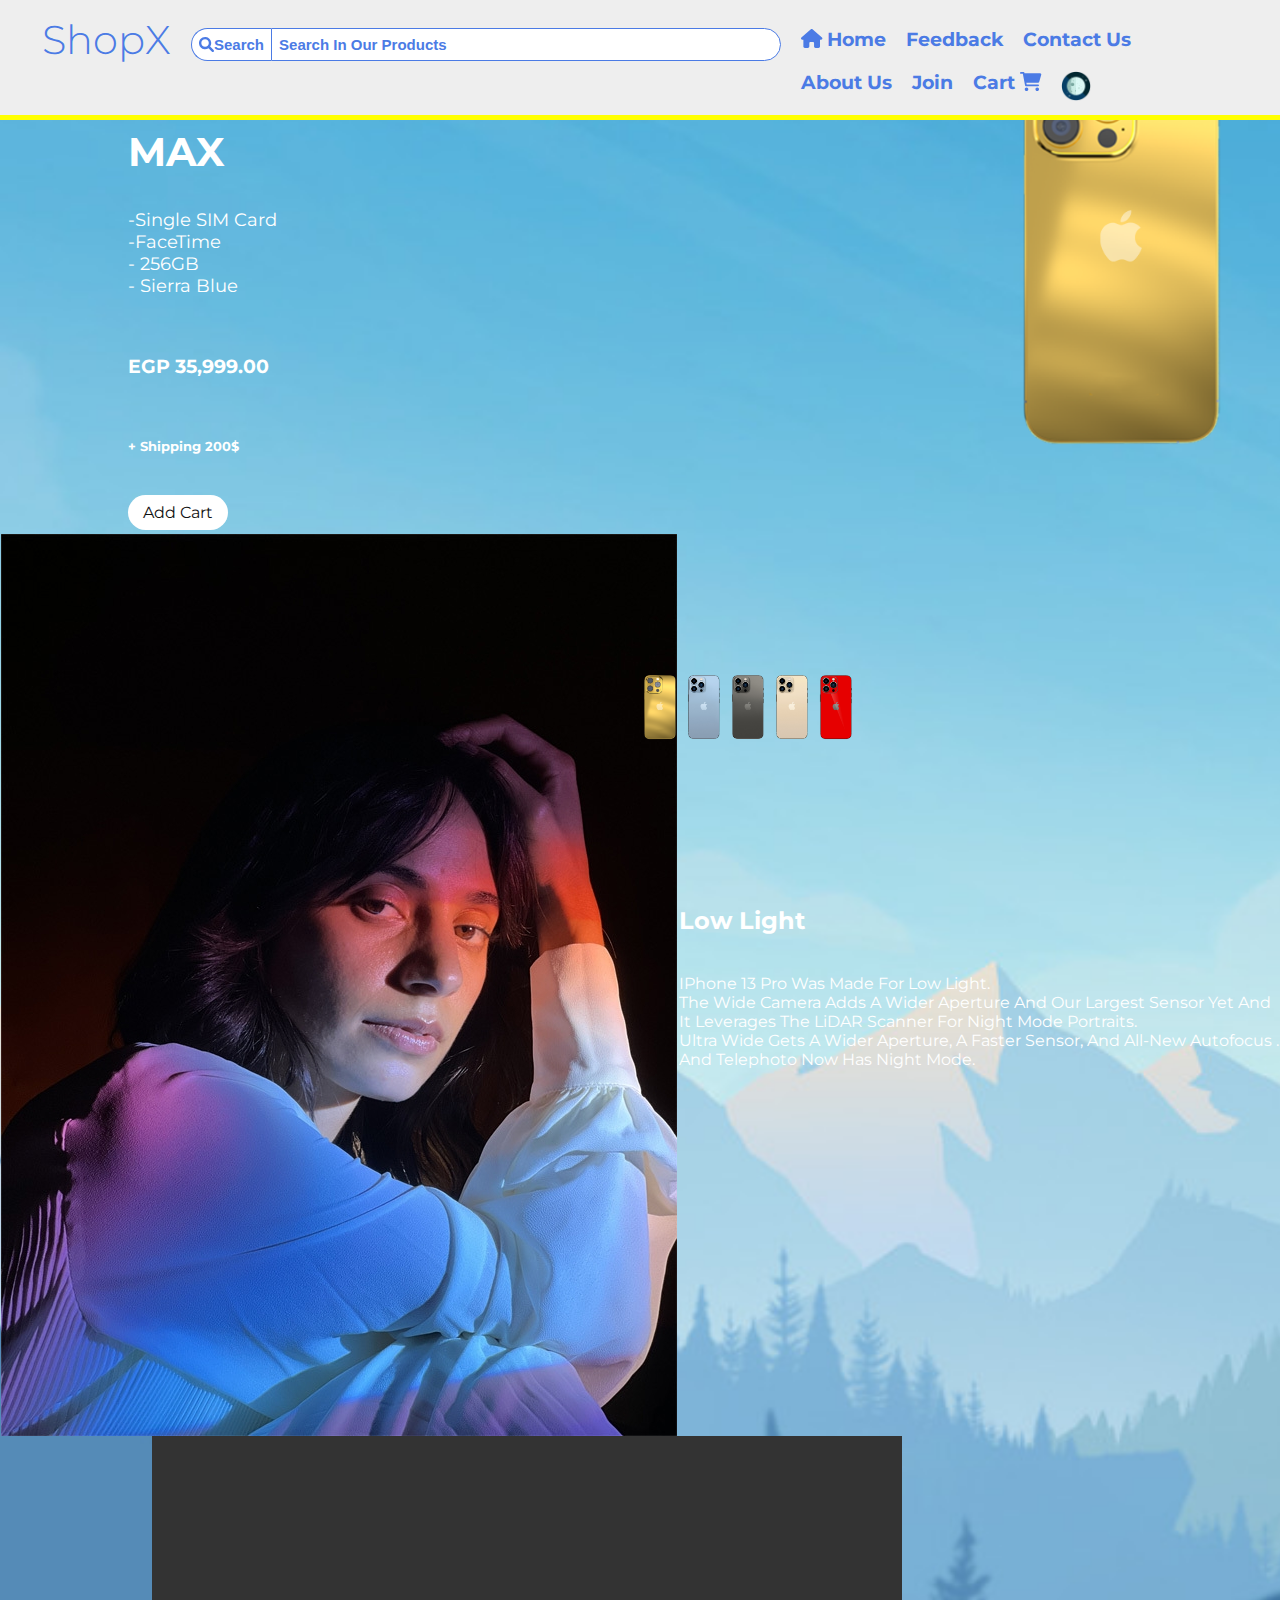
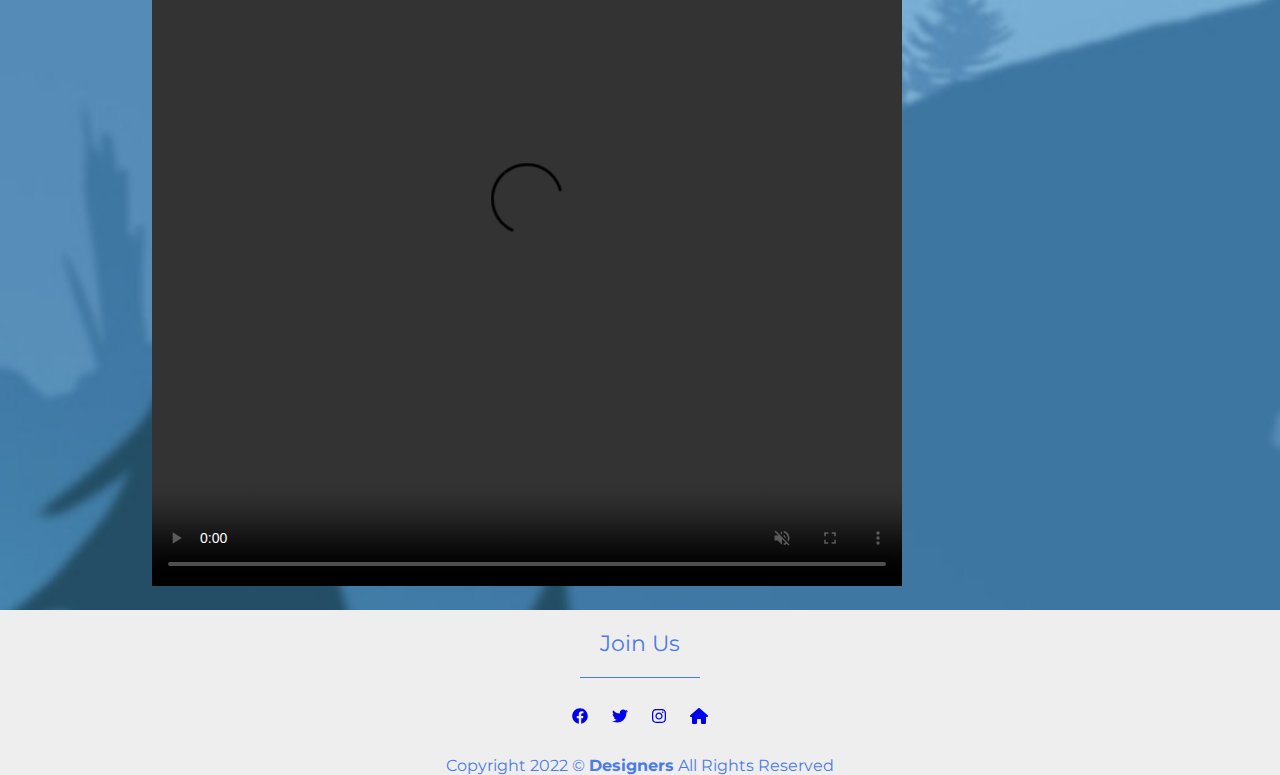
==== commit 7cd02bce: "Add files via upload" ====
--- a/10.product.html
+++ b/10.product.html
@@ -2,6 +2,7 @@
 <html lang="en">
 
 <head>
+    <title>shopx-phone</title>
     <meta charset="UTF-8">
     <link rel="shortcut icon" href="images/favicon.ico" type="image/x-icon" />
     <link rel="stylesheet" href="css/10.product.css">
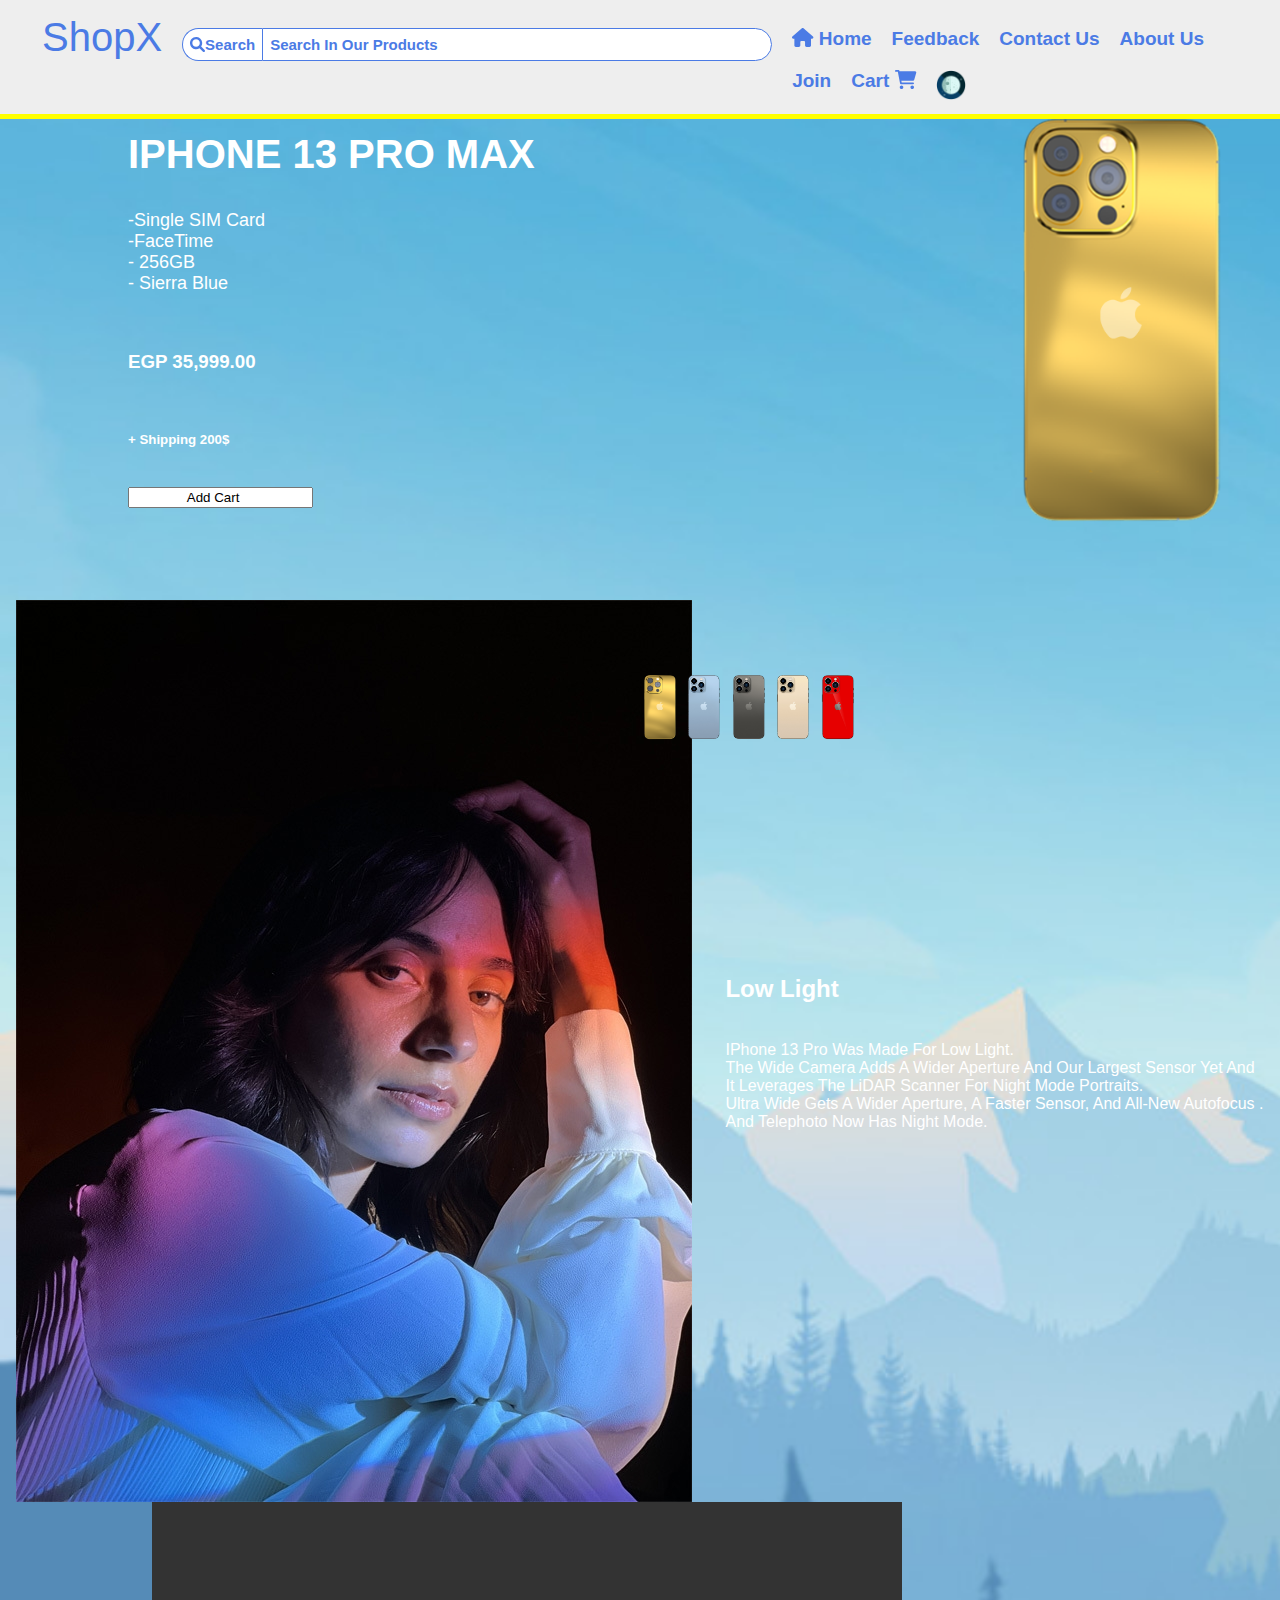
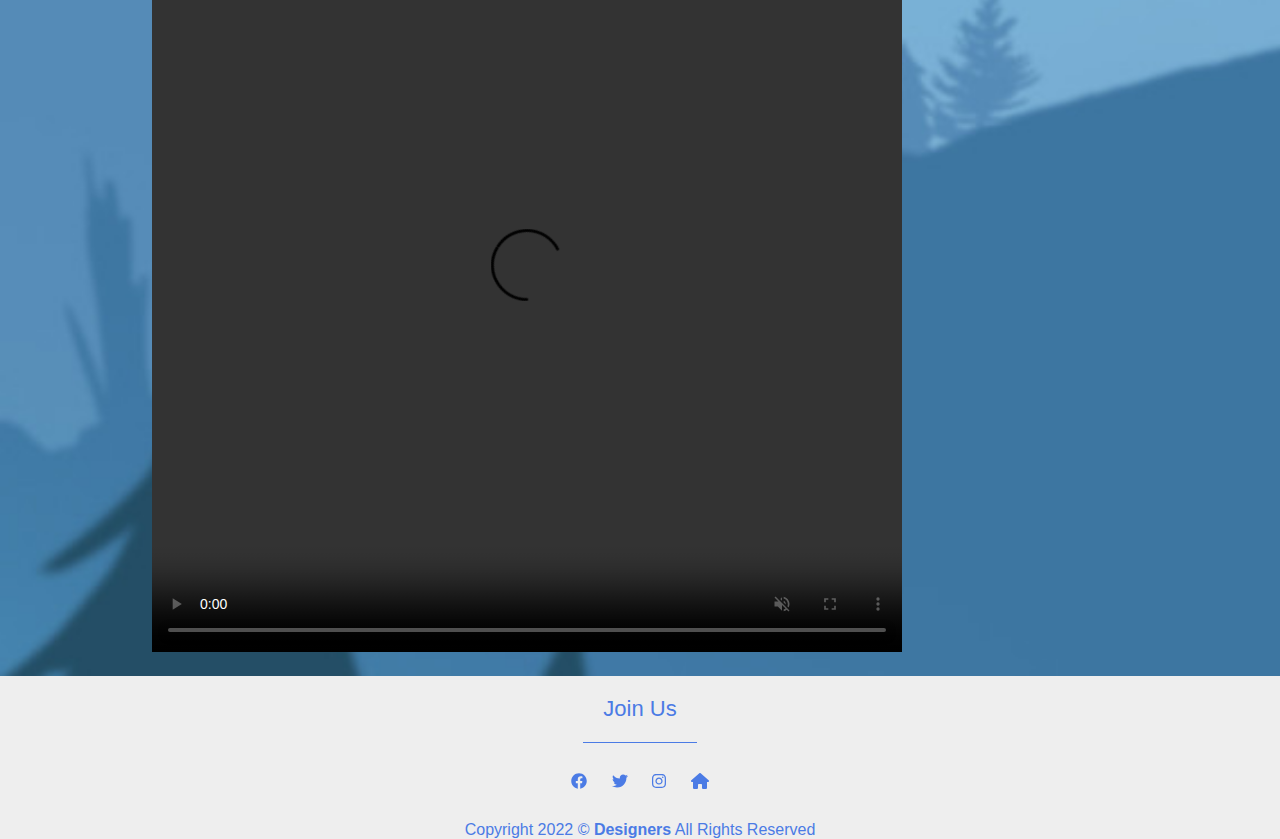
==== commit 16816e9d: "Add files via upload" ====
--- a/10.product.html
+++ b/10.product.html
@@ -2,9 +2,7 @@
 <html lang="en">
 
 <head>
-    <title>shopx-phone</title>
     <meta charset="UTF-8">
-    <link rel="shortcut icon" href="images/favicon.ico" type="image/x-icon" />
     <link rel="stylesheet" href="css/10.product.css">
     <link rel="stylesheet" href="css/1.Main_Theme.css">
     <link rel="stylesheet" href="css/all.css">
@@ -14,12 +12,16 @@
 <body>
     <header>
         <div class="container">
-            
+            <a href="index.html">
+                <div class="brand">
+                    <!-- <h1>shopex</h1> -->
+                </div>
+            </a>
             <nav>
                 <ul>
                     <li>
                         <div class="logo">
-                            <a href="index.html">
+                            <a href="">
                                 <h3>ShopX</h3>
                             </a>
                         </div>
@@ -72,9 +74,25 @@
                 <br>
                 <h5>+ shipping 200$</h5>
                 <br>
-                <a href="#">Add Cart</a>
+                <input class="x" type="summit" value="&nbsp &nbsp &nbsp &nbsp &nbsp &nbsp &nbsp&nbsp Add Cart" onclick="myfunction()">
+                
+               
+            
+
 
             </div>
+            <script>
+                function myfunction(){
+                    var txt;
+                    if(confirm("are you sure ?")){
+                        txt=""
+                    }
+                    else {
+                        txt=""
+                    }
+                    document.getElementById("demo").innerHTML=txt;
+                }
+            </script>
             <div class="image"><img src="images/0.png"></div>
         </div>
         <div class="icons">
@@ -107,10 +125,10 @@
         <div class="container">
             <p>join us</p>
             <div class="social-icons">
-                <a href="https://www.facebook.com/"><i class="fa-brands fa-facebook social"></i></a>
-                <a href="https://twitter.com/home"><i class="fa-brands fa-twitter social"></i></a>
-                <a href="https://www.instagram.com/"><i class="fa-brands fa-instagram social"></i></a>
-                <a href="index.html"><i class="fa-solid fa-house social"></i></a>
+                <i class="fa-brands fa-facebook social"></i>
+                <i class="fa-brands fa-twitter social"></i>
+                <i class="fa-brands fa-instagram social"></i>
+                <i class="fa-solid fa-house social"></i>
             </div>
             <p class="copyright">
                 copyright 2022 &copy; <span>Designers</span> All rights reserved
--- a/css/10.product.css
+++ b/css/10.product.css
@@ -63,6 +63,7 @@
 
 .image img {
     width: 250px;
+    margin-top: 87px;
     margin-left: 152px;
 }
 
--- a/css/1.Main_Theme.css
+++ b/css/1.Main_Theme.css
@@ -11,9 +11,11 @@
   text-transform: capitalize;
   box-sizing: border-box;
 }
-.container2{
+
+.container2 {
   background-color: var(--seconder_color);
 }
+
 /* colors in light mode */
 :root {
   --main_color: #eee;
@@ -21,8 +23,8 @@
   --third_color: #4b7be5;
   --sub_color: white;
   --wallpaper: url(../images/daka-dibuja-6-medio-dia.jpg);
-  --main-font:'Montserrat', sans-serif;
-  --hover-color:orange;
+  --main-font: 'Cairo', sans-serif;
+  --hover-color: orange;
 }
 
 /* colors in dark mode*/
@@ -33,7 +35,7 @@
   --sub_color: hsl(221deg 95% 60%);
   --wallpaper: url(../images/daka-dibuja-2-media-noche.jpg);
   --main-font: "Lobster", cursive;
-  --hover-color:black;
+  --hover-color: black;
 }
 
 .clr {
@@ -44,6 +46,7 @@
   width: 95%;
   margin: auto;
 }
+
 .eye {
   color: var(--sub_color);
 }
@@ -54,12 +57,14 @@
   margin: -13px 0 10px;
   font-weight: 300;
   font-size: 40px;
-  
-}
-
+}
+#wrong{
+  color: red;
+  font-weight: bold;
+}
 .search {
   position: relative;
-  
+
   font-size: 15px;
   font-weight: bold;
   background-color: var(--sub_color);
@@ -69,6 +74,7 @@
   padding: 7px;
   /* transition: 0.3s; ==> in body directly */
 }
+
 /* .logcont{
   width: 200px;
   position: relative;
@@ -86,21 +92,24 @@
 .click {
   border: none;
   outline: none;
-  transition: 0.3s;
   display: flex;
 }
+
 .list {
   position: absolute;
   transform: scaleY(0);
   transform-origin: top;
 }
+
 .newlist {
   transform: scaleY(1);
 }
+
 .log {
   background-color: rebeccapurple;
   padding: 20px;
 }
+
 .log:hover {
   background: yellowgreen;
   transform: scale(1.1);
@@ -109,6 +118,7 @@
 .search:focus {
   outline: 1px solid var(--seconder_color);
 }
+
 /* .search:focus {
   background-color: var(--sub_color);
   outline: 1px solid var(--seconder_color);
@@ -171,9 +181,11 @@
 
   z-index: 1000;
 }
+
 .about-text p {
   color: var(--sub_color);
 }
+
 header a {
   font-weight: bold;
   color: var(--seconder_color);
@@ -212,11 +224,11 @@
 
 /* Cart */
 
-.cart {
+/* .cart {
   font-weight: 100;
   position: fixed;
   right: -100%;
-  /* right: 0; */
+  right: 0;
   width: 20%;
   min-height: 45%;
   padding: 20px;
@@ -259,9 +271,9 @@
   text-transform: uppercase;
 }
 
-/* .cart-price {
+.cart-price {
   font-weight: 600;
-} */
+}
 
 .cart-quantity {
   border: 1px solid red;
@@ -338,6 +350,12 @@
   font-size: 1.7rem;
   color: red;
   cursor: pointer;
+} */
+
+.cart-button {
+  background-color: transparent;
+  border: none;
+  cursor: pointer;
 }
 
 .footer {
@@ -346,7 +364,6 @@
   color: var(--seconder_color);
   text-align: center;
   margin-bottom: -10px;
-  
 }
 
 /* footer::before {
@@ -359,22 +376,20 @@
   background-color: rgb(0 0 0 / 70%);
 } */
 
-
-
 .footer p:not(.copyright) {
   padding: 20px;
   border-bottom: 1px solid var(--seconder_color);
   font-size: 22px;
   width: fit-content;
-  margin: 20px  auto;
+  margin: 20px auto;
 }
 
 .footer .social-icons .social {
   padding: 10px 10px;
-  
-}
-
-.footer a:hover{
+  color: var(--seconder_color);
+}
+
+.footer a:hover {
   color: red;
   font-weight: bold;
 }
@@ -383,9 +398,6 @@
   margin-top: 20px;
   margin-bottom: 10px;
 }
-.footer .container .social-icons a:hover{
-  color: var(--hover-color);
-}
 
 .footer .copyright span {
   font-weight: bold;
@@ -396,19 +408,4 @@
   margin: 0;
   width: 30px;
   cursor: pointer;
-}
-.accep{
-  color: var(--sub_color);
-}
-.accep a{
-  color: yellow;
-  font-weight: bold;
-}
-.accep .lin{
-    
-    background: var(--seconder_color);
-}
-.accep .lin:hover{
-  border: 1px solid red;
-  background: transparent;
 }